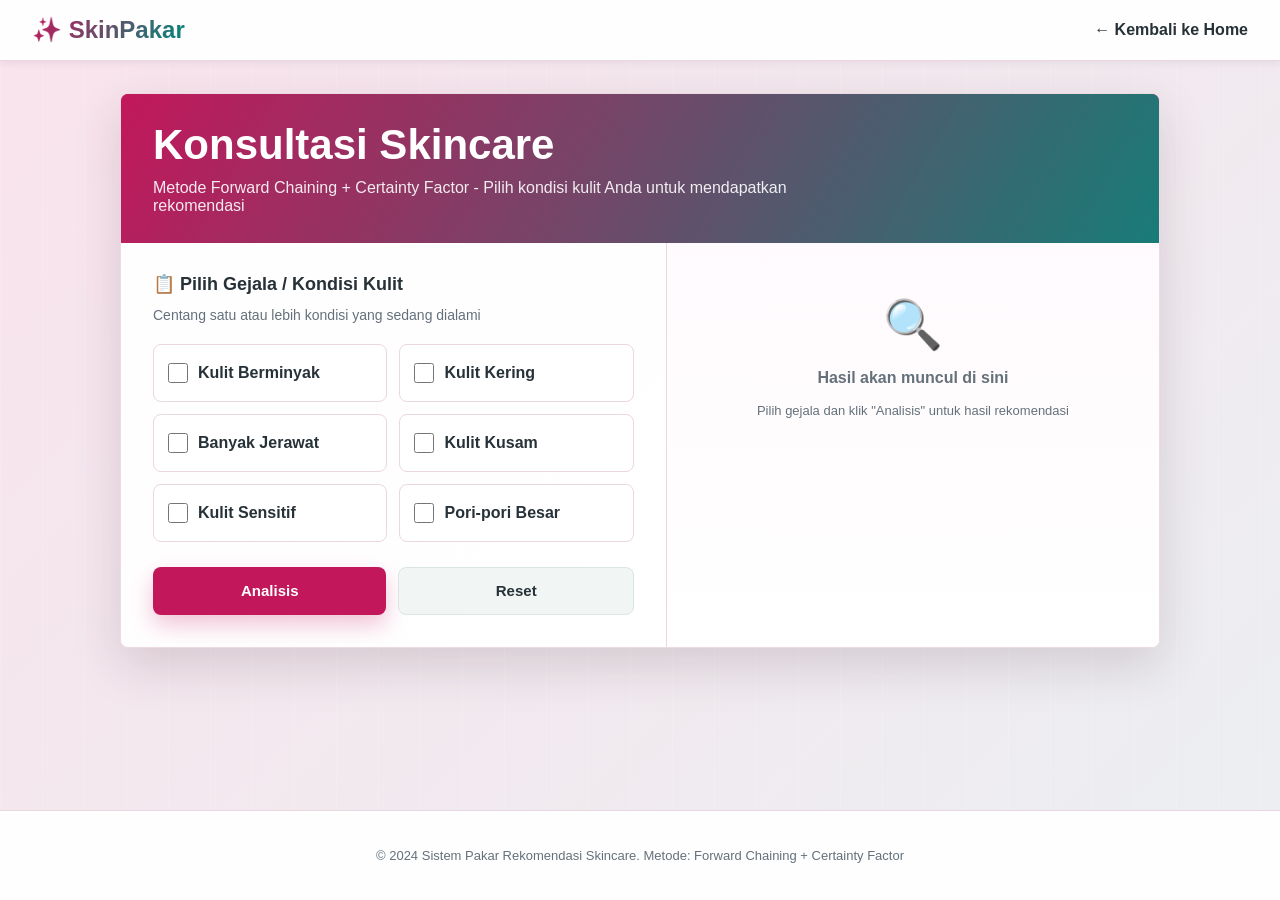
==== consultation.html @ ad9fc680 "Update" ====
<!DOCTYPE html>
<html lang="id">

<head>
    <meta charset="UTF-8">
    <meta name="viewport" content="width=device-width, initial-scale=1.0">
    <title>Konsultasi - Sistem Pakar Rekomendasi Skincare</title>
    <link rel="stylesheet" href="assets/css/consultation.css">
</head>

<body>
    <!-- Navbar -->
    <div class="navbar">
        <a href="index.html" class="navbar-brand">✨ SkinPakar</a>
        <a href="index.html">← Kembali ke Home</a>
    </div>

    <!-- Main Content -->
    <div class="main-content">
        <div class="container">
            <!-- Hero Section -->
            <div class="hero">
                <h1>Konsultasi Skincare</h1>
                <p>Metode Forward Chaining + Certainty Factor - Pilih kondisi kulit Anda untuk mendapatkan rekomendasi
                </p>
            </div>

            <!-- Content Grid -->
            <div class="content">
                <!-- Form Panel -->
                <div class="panel">
                    <div class="section-title">📋 Pilih Gejala / Kondisi Kulit</div>
                    <p class="hint">Centang satu atau lebih kondisi yang sedang dialami</p>

                    <form id="consultationForm">
                        <div class="gejala-box">
                            <label class="gejala-label">
                                <input type="checkbox" id="g01"> Kulit Berminyak
                            </label>
                            <label class="gejala-label">
                                <input type="checkbox" id="g02"> Kulit Kering
                            </label>
                            <label class="gejala-label">
                                <input type="checkbox" id="g03"> Banyak Jerawat
                            </label>
                            <label class="gejala-label">
                                <input type="checkbox" id="g04"> Kulit Kusam
                            </label>
                            <label class="gejala-label">
                                <input type="checkbox" id="g05"> Kulit Sensitif
                            </label>
                            <label class="gejala-label">
                                <input type="checkbox" id="g06"> Pori-pori Besar
                            </label>
                        </div>

                        <div class="button-box">
                            <button type="button" id="analyzeButton" class="btn-analisis">Analisis</button>
                            <button type="reset" id="resetButton" class="btn-reset">Reset</button>
                        </div>
                    </form>
                </div>

                <!-- Results Panel -->
                <div class="panel">
                    <div id="emptyState" class="empty-state">
                        <div class="empty-state-icon">🔍</div>
                        <p><strong>Hasil akan muncul di sini</strong></p>
                        <p class="empty-state-help">Pilih gejala dan klik "Analisis" untuk hasil rekomendasi</p>
                    </div>
                    <div id="hasilContainer" class="hasil"></div>
                </div>
            </div>
        </div>
    </div>

    <!-- Footer -->
    <div class="footer">
        <p>&copy; 2024 Sistem Pakar Rekomendasi Skincare. Metode: Forward Chaining + Certainty Factor</p>
    </div>
    <script src="assets/js/consultation.js"></script>
</body>

</html>
---- assets/css/consultation.css ----
:root {
            --bg: #fff7fb;
            --surface: #ffffff;
            --surface-soft: #fff1f6;
            --text: #263238;
            --muted: #64717b;
            --primary: #c2185b;
            --primary-dark: #9b1147;
            --accent: #00897b;
            --accent-soft: #e7f6f3;
            --line: #ead7df;
            --warning: #b42318;
            --shadow: 0 18px 48px rgba(70, 44, 58, 0.16);
        }

        * {
            box-sizing: border-box;
        }

        body {
            margin: 0;
            min-height: 100vh;
            font-family: "Segoe UI", Arial, sans-serif;
            color: var(--text);
            background:
                linear-gradient(135deg, rgba(194, 24, 91, 0.09), rgba(0, 137, 123, 0.08)),
                repeating-linear-gradient(90deg, rgba(255, 255, 255, 0.5) 0 1px, transparent 1px 42px),
                var(--bg);
            display: flex;
            flex-direction: column;
            min-height: 100vh;
        }

        .navbar {
            background: rgba(255, 255, 255, 0.96);
            border-bottom: 1px solid var(--line);
            padding: 16px 32px;
            display: flex;
            justify-content: space-between;
            align-items: center;
            box-shadow: 0 2px 8px rgba(70, 44, 58, 0.08);
        }

        .navbar-brand {
            font-size: 24px;
            font-weight: 900;
            background: linear-gradient(120deg, var(--primary), var(--accent));
            -webkit-background-clip: text;
            -webkit-text-fill-color: transparent;
            background-clip: text;
            text-decoration: none;
        }

        .navbar a {
            text-decoration: none;
            color: var(--text);
            font-weight: 600;
            transition: color 0.2s;
        }

        .navbar a:hover {
            color: var(--primary);
        }

        .main-content {
            flex: 1;
            padding: 32px 18px;
        }

        .container {
            width: 1040px;
            max-width: 100%;
            margin: 0 auto;
            background: rgba(255, 255, 255, 0.96);
            border: 1px solid rgba(234, 215, 223, 0.9);
            border-radius: 8px;
            padding: 0;
            box-shadow: var(--shadow);
            overflow: hidden;
        }

        .hero {
            background:
                linear-gradient(120deg, rgba(194, 24, 91, 0.95), rgba(0, 137, 123, 0.88)),
                #c2185b;
            color: #ffffff;
            padding: 28px 32px;
        }

        .hero h1 {
            margin: 0;
            font-size: clamp(28px, 4vw, 42px);
            line-height: 1.08;
        }

        .hero p {
            margin: 12px 0 0;
            opacity: 0.9;
            max-width: 640px;
        }

        .content {
            display: grid;
            grid-template-columns: minmax(0, 1.05fr) minmax(320px, 0.95fr);
            gap: 0;
        }

        .panel {
            padding: 30px 32px 32px;
        }

        .panel+.panel {
            border-left: 1px solid var(--line);
            background: linear-gradient(180deg, #fffafd, #ffffff);
        }

        .section-title {
            color: var(--text);
            margin-bottom: 16px;
            font-size: 18px;
            font-weight: 800;
        }

        .hint {
            color: var(--muted);
            font-size: 14px;
            font-weight: 500;
            line-height: 1.45;
            margin: -6px 0 18px;
        }

        .gejala-box {
            display: grid;
            grid-template-columns: repeat(2, 1fr);
            gap: 12px;
            margin-bottom: 25px;
        }

        label.gejala-label {
            position: relative;
            display: flex;
            align-items: center;
            gap: 10px;
            min-height: 58px;
            background: var(--surface);
            border: 1px solid var(--line);
            padding: 14px 14px;
            border-radius: 8px;
            cursor: pointer;
            transition: border-color 0.2s, background 0.2s, box-shadow 0.2s, transform 0.2s;
            font-weight: 650;
            margin: 0;
        }

        label.gejala-label:hover {
            border-color: rgba(194, 24, 91, 0.4);
            background: var(--surface-soft);
            transform: translateY(-1px);
        }

        input[type="checkbox"] {
            width: 20px;
            height: 20px;
            margin: 0;
            accent-color: var(--primary);
            flex: 0 0 auto;
        }

        label.gejala-label:has(input:checked) {
            background: linear-gradient(180deg, #fff1f6, #ffffff);
            border-color: var(--primary);
            box-shadow: 0 8px 20px rgba(194, 24, 91, 0.12);
        }

        .button-box {
            display: flex;
            gap: 12px;
            margin-top: 8px;
        }

        button {
            flex: 1;
            border: none;
            min-height: 48px;
            padding: 12px 16px;
            border-radius: 8px;
            font-size: 15px;
            font-weight: bold;
            cursor: pointer;
            transition: background 0.2s, color 0.2s, transform 0.2s, box-shadow 0.2s;
        }

        .btn-analisis {
            background: var(--primary);
            color: white;
            box-shadow: 0 10px 22px rgba(194, 24, 91, 0.25);
        }

        .btn-analisis:hover {
            background: var(--primary-dark);
            transform: translateY(-1px);
        }

        .btn-reset {
            background: #f1f5f4;
            color: var(--text);
            border: 1px solid #dbe5e2;
        }

        .btn-reset:hover {
            background: #e7eeee;
        }

        .hasil {
            background: var(--surface);
            border: 1px solid var(--line);
            border-radius: 8px;
            padding: 22px;
            min-height: 100%;
            display: none;
        }

        .hasil.active {
            display: block;
            animation: slideIn 0.3s ease-out;
        }

        @keyframes slideIn {
            from {
                opacity: 0;
                transform: translateY(10px);
            }

            to {
                opacity: 1;
                transform: translateY(0);
            }
        }

        .hasil h2 {
            color: var(--primary);
            margin-top: 0;
            margin-bottom: 18px;
            font-size: 22px;
            line-height: 1.2;
        }

        .hasil-item {
            margin-bottom: 18px;
            padding-bottom: 16px;
            border-bottom: 1px solid #f0e4e9;
        }

        .hasil-item:last-child {
            margin-bottom: 0;
            padding-bottom: 0;
            border-bottom: 0;
        }

        .hasil-item strong {
            color: var(--text);
            display: block;
            margin-bottom: 6px;
        }

        .hasil-item p {
            margin: 0;
            color: var(--muted);
            line-height: 1.6;
        }

        ul {
            margin-top: 8px;
            padding-left: 22px;
            color: var(--muted);
        }

        ul li {
            margin-bottom: 8px;
            line-height: 1.5;
        }

        .badge {
            display: inline-block;
            background: var(--accent);
            color: white;
            padding: 8px 12px;
            border-radius: 999px;
            font-weight: bold;
            line-height: 1.2;
            font-size: 13px;
            margin-right: 8px;
        }

        .confidence {
            display: grid;
            grid-template-columns: 1fr auto;
            align-items: center;
            gap: 12px;
        }

        .progress {
            height: 10px;
            overflow: hidden;
            border-radius: 999px;
            background: #edf2f1;
        }

        .progress span {
            display: block;
            height: 100%;
            background: linear-gradient(90deg, var(--accent), var(--primary));
            transition: width 0.3s ease;
        }

        .warning {
            color: var(--warning);
            font-weight: bold;
            background: #fff1f0;
            border: 1px solid #ffd1cc;
            padding: 12px 14px;
            border-radius: 8px;
            margin-bottom: 16px;
        }

        .empty-state {
            text-align: center;
            color: var(--muted);
            padding: 24px 0;
        }

        .empty-state-icon {
            font-size: 48px;
            margin-bottom: 16px;
        }

        .empty-state-help {
            font-size: 13px;
        }

        .progress-fill {
            width: 0;
        }

        .footer {
            background: rgba(255, 255, 255, 0.96);
            border-top: 1px solid var(--line);
            padding: 24px 32px;
            text-align: center;
            color: var(--muted);
            font-size: 13px;
        }

        @media (max-width: 820px) {
            .main-content {
                padding: 16px;
            }

            .hero,
            .panel {
                padding: 24px 20px;
            }

            .content {
                grid-template-columns: 1fr;
            }

            .panel+.panel {
                border-left: none;
                border-top: 1px solid var(--line);
            }

            .gejala-box {
                grid-template-columns: 1fr;
            }

            .button-box {
                flex-direction: column;
            }
        }
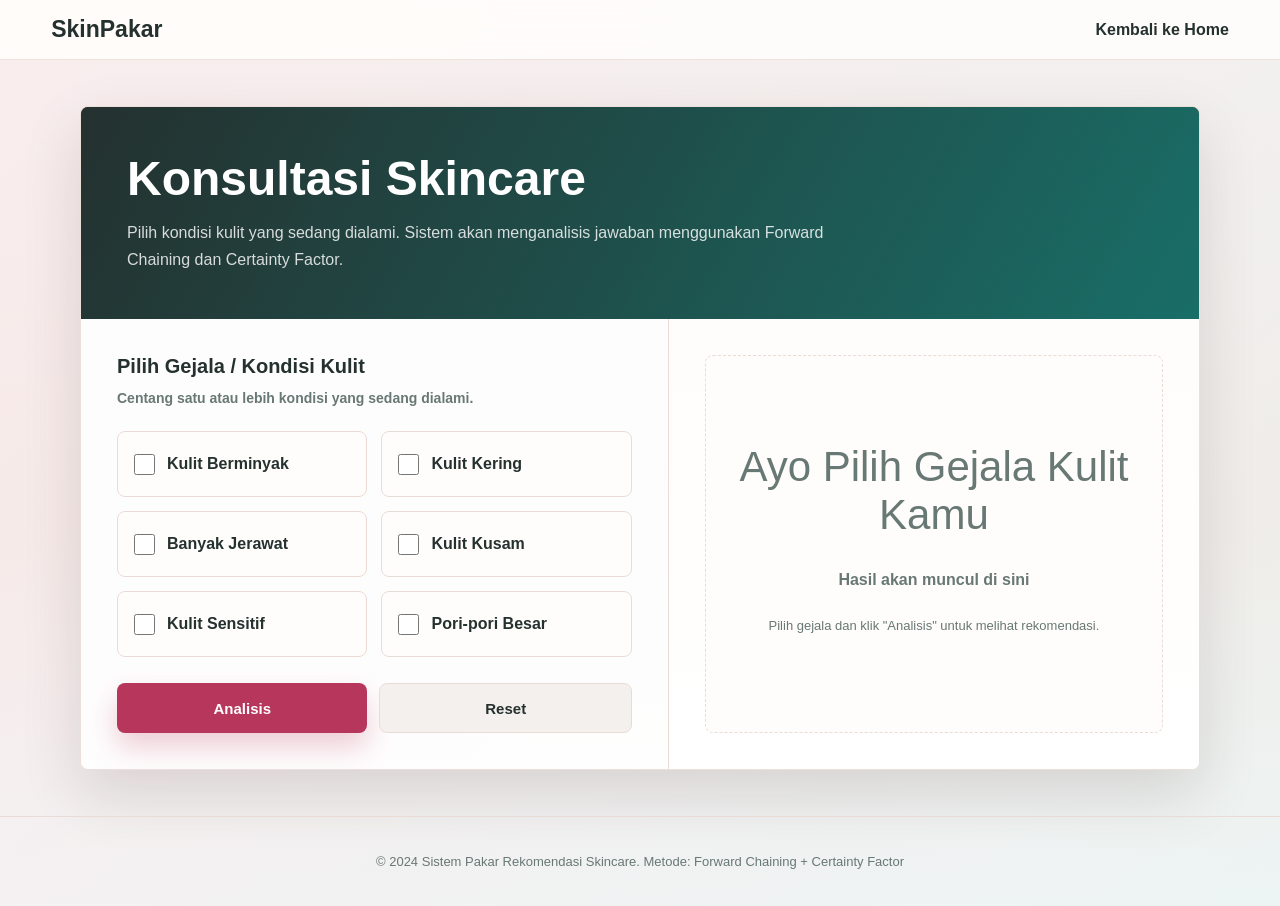
==== commit bf4eac2f: "Update UI" ====
--- a/consultation.html
+++ b/consultation.html
@@ -9,28 +9,23 @@
 </head>
 
 <body>
-    <!-- Navbar -->
     <div class="navbar">
-        <a href="index.html" class="navbar-brand">✨ SkinPakar</a>
-        <a href="index.html">← Kembali ke Home</a>
+        <a href="index.html" class="navbar-brand">SkinPakar</a>
+        <a href="index.html">Kembali ke Home</a>
     </div>
 
-    <!-- Main Content -->
     <div class="main-content">
         <div class="container">
-            <!-- Hero Section -->
             <div class="hero">
                 <h1>Konsultasi Skincare</h1>
-                <p>Metode Forward Chaining + Certainty Factor - Pilih kondisi kulit Anda untuk mendapatkan rekomendasi
-                </p>
+                <p>Pilih kondisi kulit yang sedang dialami. Sistem akan menganalisis jawaban menggunakan Forward
+                    Chaining dan Certainty Factor.</p>
             </div>
 
-            <!-- Content Grid -->
             <div class="content">
-                <!-- Form Panel -->
                 <div class="panel">
-                    <div class="section-title">📋 Pilih Gejala / Kondisi Kulit</div>
-                    <p class="hint">Centang satu atau lebih kondisi yang sedang dialami</p>
+                    <div class="section-title">Pilih Gejala / Kondisi Kulit</div>
+                    <p class="hint">Centang satu atau lebih kondisi yang sedang dialami.</p>
 
                     <form id="consultationForm">
                         <div class="gejala-box">
@@ -61,12 +56,11 @@
                     </form>
                 </div>
 
-                <!-- Results Panel -->
                 <div class="panel">
                     <div id="emptyState" class="empty-state">
-                        <div class="empty-state-icon">🔍</div>
+                        <div class="empty-state-icon">Ayo Pilih Gejala Kulit Kamu</div>
                         <p><strong>Hasil akan muncul di sini</strong></p>
-                        <p class="empty-state-help">Pilih gejala dan klik "Analisis" untuk hasil rekomendasi</p>
+                        <p class="empty-state-help">Pilih gejala dan klik "Analisis" untuk melihat rekomendasi.</p>
                     </div>
                     <div id="hasilContainer" class="hasil"></div>
                 </div>
@@ -74,11 +68,10 @@
         </div>
     </div>
 
-    <!-- Footer -->
     <div class="footer">
         <p>&copy; 2024 Sistem Pakar Rekomendasi Skincare. Metode: Forward Chaining + Certainty Factor</p>
     </div>
     <script src="assets/js/consultation.js"></script>
 </body>
 
-</html>
+</html>
--- a/assets/css/consultation.css
+++ b/assets/css/consultation.css
@@ -1,380 +1,376 @@
 :root {
-            --bg: #fff7fb;
-            --surface: #ffffff;
-            --surface-soft: #fff1f6;
-            --text: #263238;
-            --muted: #64717b;
-            --primary: #c2185b;
-            --primary-dark: #9b1147;
-            --accent: #00897b;
-            --accent-soft: #e7f6f3;
-            --line: #ead7df;
-            --warning: #b42318;
-            --shadow: 0 18px 48px rgba(70, 44, 58, 0.16);
-        }
-
-        * {
-            box-sizing: border-box;
-        }
-
-        body {
-            margin: 0;
-            min-height: 100vh;
-            font-family: "Segoe UI", Arial, sans-serif;
-            color: var(--text);
-            background:
-                linear-gradient(135deg, rgba(194, 24, 91, 0.09), rgba(0, 137, 123, 0.08)),
-                repeating-linear-gradient(90deg, rgba(255, 255, 255, 0.5) 0 1px, transparent 1px 42px),
-                var(--bg);
-            display: flex;
-            flex-direction: column;
-            min-height: 100vh;
-        }
-
-        .navbar {
-            background: rgba(255, 255, 255, 0.96);
-            border-bottom: 1px solid var(--line);
-            padding: 16px 32px;
-            display: flex;
-            justify-content: space-between;
-            align-items: center;
-            box-shadow: 0 2px 8px rgba(70, 44, 58, 0.08);
-        }
-
-        .navbar-brand {
-            font-size: 24px;
-            font-weight: 900;
-            background: linear-gradient(120deg, var(--primary), var(--accent));
-            -webkit-background-clip: text;
-            -webkit-text-fill-color: transparent;
-            background-clip: text;
-            text-decoration: none;
-        }
-
-        .navbar a {
-            text-decoration: none;
-            color: var(--text);
-            font-weight: 600;
-            transition: color 0.2s;
-        }
-
-        .navbar a:hover {
-            color: var(--primary);
-        }
-
-        .main-content {
-            flex: 1;
-            padding: 32px 18px;
-        }
-
-        .container {
-            width: 1040px;
-            max-width: 100%;
-            margin: 0 auto;
-            background: rgba(255, 255, 255, 0.96);
-            border: 1px solid rgba(234, 215, 223, 0.9);
-            border-radius: 8px;
-            padding: 0;
-            box-shadow: var(--shadow);
-            overflow: hidden;
-        }
-
-        .hero {
-            background:
-                linear-gradient(120deg, rgba(194, 24, 91, 0.95), rgba(0, 137, 123, 0.88)),
-                #c2185b;
-            color: #ffffff;
-            padding: 28px 32px;
-        }
-
-        .hero h1 {
-            margin: 0;
-            font-size: clamp(28px, 4vw, 42px);
-            line-height: 1.08;
-        }
-
-        .hero p {
-            margin: 12px 0 0;
-            opacity: 0.9;
-            max-width: 640px;
-        }
-
-        .content {
-            display: grid;
-            grid-template-columns: minmax(0, 1.05fr) minmax(320px, 0.95fr);
-            gap: 0;
-        }
-
-        .panel {
-            padding: 30px 32px 32px;
-        }
-
-        .panel+.panel {
-            border-left: 1px solid var(--line);
-            background: linear-gradient(180deg, #fffafd, #ffffff);
-        }
-
-        .section-title {
-            color: var(--text);
-            margin-bottom: 16px;
-            font-size: 18px;
-            font-weight: 800;
-        }
-
-        .hint {
-            color: var(--muted);
-            font-size: 14px;
-            font-weight: 500;
-            line-height: 1.45;
-            margin: -6px 0 18px;
-        }
-
-        .gejala-box {
-            display: grid;
-            grid-template-columns: repeat(2, 1fr);
-            gap: 12px;
-            margin-bottom: 25px;
-        }
-
-        label.gejala-label {
-            position: relative;
-            display: flex;
-            align-items: center;
-            gap: 10px;
-            min-height: 58px;
-            background: var(--surface);
-            border: 1px solid var(--line);
-            padding: 14px 14px;
-            border-radius: 8px;
-            cursor: pointer;
-            transition: border-color 0.2s, background 0.2s, box-shadow 0.2s, transform 0.2s;
-            font-weight: 650;
-            margin: 0;
-        }
-
-        label.gejala-label:hover {
-            border-color: rgba(194, 24, 91, 0.4);
-            background: var(--surface-soft);
-            transform: translateY(-1px);
-        }
-
-        input[type="checkbox"] {
-            width: 20px;
-            height: 20px;
-            margin: 0;
-            accent-color: var(--primary);
-            flex: 0 0 auto;
-        }
-
-        label.gejala-label:has(input:checked) {
-            background: linear-gradient(180deg, #fff1f6, #ffffff);
-            border-color: var(--primary);
-            box-shadow: 0 8px 20px rgba(194, 24, 91, 0.12);
-        }
-
-        .button-box {
-            display: flex;
-            gap: 12px;
-            margin-top: 8px;
-        }
-
-        button {
-            flex: 1;
-            border: none;
-            min-height: 48px;
-            padding: 12px 16px;
-            border-radius: 8px;
-            font-size: 15px;
-            font-weight: bold;
-            cursor: pointer;
-            transition: background 0.2s, color 0.2s, transform 0.2s, box-shadow 0.2s;
-        }
-
-        .btn-analisis {
-            background: var(--primary);
-            color: white;
-            box-shadow: 0 10px 22px rgba(194, 24, 91, 0.25);
-        }
-
-        .btn-analisis:hover {
-            background: var(--primary-dark);
-            transform: translateY(-1px);
-        }
-
-        .btn-reset {
-            background: #f1f5f4;
-            color: var(--text);
-            border: 1px solid #dbe5e2;
-        }
-
-        .btn-reset:hover {
-            background: #e7eeee;
-        }
-
-        .hasil {
-            background: var(--surface);
-            border: 1px solid var(--line);
-            border-radius: 8px;
-            padding: 22px;
-            min-height: 100%;
-            display: none;
-        }
-
-        .hasil.active {
-            display: block;
-            animation: slideIn 0.3s ease-out;
-        }
-
-        @keyframes slideIn {
-            from {
-                opacity: 0;
-                transform: translateY(10px);
-            }
-
-            to {
-                opacity: 1;
-                transform: translateY(0);
-            }
-        }
-
-        .hasil h2 {
-            color: var(--primary);
-            margin-top: 0;
-            margin-bottom: 18px;
-            font-size: 22px;
-            line-height: 1.2;
-        }
-
-        .hasil-item {
-            margin-bottom: 18px;
-            padding-bottom: 16px;
-            border-bottom: 1px solid #f0e4e9;
-        }
-
-        .hasil-item:last-child {
-            margin-bottom: 0;
-            padding-bottom: 0;
-            border-bottom: 0;
-        }
-
-        .hasil-item strong {
-            color: var(--text);
-            display: block;
-            margin-bottom: 6px;
-        }
-
-        .hasil-item p {
-            margin: 0;
-            color: var(--muted);
-            line-height: 1.6;
-        }
-
-        ul {
-            margin-top: 8px;
-            padding-left: 22px;
-            color: var(--muted);
-        }
-
-        ul li {
-            margin-bottom: 8px;
-            line-height: 1.5;
-        }
-
-        .badge {
-            display: inline-block;
-            background: var(--accent);
-            color: white;
-            padding: 8px 12px;
-            border-radius: 999px;
-            font-weight: bold;
-            line-height: 1.2;
-            font-size: 13px;
-            margin-right: 8px;
-        }
-
-        .confidence {
-            display: grid;
-            grid-template-columns: 1fr auto;
-            align-items: center;
-            gap: 12px;
-        }
-
-        .progress {
-            height: 10px;
-            overflow: hidden;
-            border-radius: 999px;
-            background: #edf2f1;
-        }
-
-        .progress span {
-            display: block;
-            height: 100%;
-            background: linear-gradient(90deg, var(--accent), var(--primary));
-            transition: width 0.3s ease;
-        }
-
-        .warning {
-            color: var(--warning);
-            font-weight: bold;
-            background: #fff1f0;
-            border: 1px solid #ffd1cc;
-            padding: 12px 14px;
-            border-radius: 8px;
-            margin-bottom: 16px;
-        }
-
-        .empty-state {
-            text-align: center;
-            color: var(--muted);
-            padding: 24px 0;
-        }
-
-        .empty-state-icon {
-            font-size: 48px;
-            margin-bottom: 16px;
-        }
-
-        .empty-state-help {
-            font-size: 13px;
-        }
-
-        .progress-fill {
-            width: 0;
-        }
-
-        .footer {
-            background: rgba(255, 255, 255, 0.96);
-            border-top: 1px solid var(--line);
-            padding: 24px 32px;
-            text-align: center;
-            color: var(--muted);
-            font-size: 13px;
-        }
-
-        @media (max-width: 820px) {
-            .main-content {
-                padding: 16px;
-            }
-
-            .hero,
-            .panel {
-                padding: 24px 20px;
-            }
-
-            .content {
-                grid-template-columns: 1fr;
-            }
-
-            .panel+.panel {
-                border-left: none;
-                border-top: 1px solid var(--line);
-            }
-
-            .gejala-box {
-                grid-template-columns: 1fr;
-            }
-
-            .button-box {
-                flex-direction: column;
-            }
-        }
+    --bg: #fff8f4;
+    --surface: #ffffff;
+    --surface-soft: #fff0e7;
+    --text: #24312f;
+    --muted: #687875;
+    --primary: #b7375c;
+    --primary-dark: #8e2444;
+    --accent: #18766f;
+    --accent-soft: #e6f4ef;
+    --line: #eadcd5;
+    --warning: #b42318;
+    --shadow: 0 24px 60px rgba(55, 37, 32, 0.14);
+}
+
+* {
+    box-sizing: border-box;
+}
+
+body {
+    margin: 0;
+    min-height: 100vh;
+    font-family: "Segoe UI", Arial, sans-serif;
+    color: var(--text);
+    background:
+        linear-gradient(135deg, rgba(183, 55, 92, 0.08), rgba(24, 118, 111, 0.08)),
+        linear-gradient(180deg, #fffdfb 0%, var(--bg) 58%, #ffffff 100%);
+    display: flex;
+    flex-direction: column;
+}
+
+.navbar {
+    background: rgba(255, 253, 251, 0.9);
+    border-bottom: 1px solid rgba(234, 220, 213, 0.8);
+    padding: 16px clamp(18px, 4vw, 56px);
+    display: flex;
+    justify-content: space-between;
+    align-items: center;
+    backdrop-filter: blur(14px);
+}
+
+.navbar-brand {
+    font-size: 23px;
+    font-weight: 900;
+    color: var(--primary);
+    text-decoration: none;
+}
+
+.navbar a {
+    text-decoration: none;
+    color: var(--text);
+    font-weight: 700;
+    transition: color 0.2s;
+}
+
+.navbar a:hover {
+    color: var(--primary);
+}
+
+.main-content {
+    flex: 1;
+    padding: clamp(18px, 4vw, 46px);
+}
+
+.container {
+    width: 1120px;
+    max-width: 100%;
+    margin: 0 auto;
+    background: rgba(255, 255, 255, 0.88);
+    border: 1px solid rgba(234, 220, 213, 0.9);
+    border-radius: 8px;
+    box-shadow: var(--shadow);
+    overflow: hidden;
+}
+
+.hero {
+    background:
+        linear-gradient(120deg, rgba(36, 49, 47, 0.94), rgba(24, 118, 111, 0.88)),
+        var(--text);
+    color: #ffffff;
+    padding: clamp(28px, 5vw, 46px);
+}
+
+.hero h1 {
+    margin: 0;
+    font-size: clamp(30px, 5vw, 48px);
+    line-height: 1.08;
+}
+
+.hero p {
+    margin: 14px 0 0;
+    max-width: 700px;
+    color: rgba(255, 255, 255, 0.82);
+    line-height: 1.7;
+}
+
+.content {
+    display: grid;
+    grid-template-columns: minmax(0, 1.05fr) minmax(340px, 0.95fr);
+}
+
+.panel {
+    padding: clamp(24px, 4vw, 36px);
+}
+
+.panel + .panel {
+    border-left: 1px solid var(--line);
+    background: linear-gradient(180deg, #fffdfb, #ffffff);
+}
+
+.section-title {
+    color: var(--text);
+    margin-bottom: 10px;
+    font-size: 20px;
+    font-weight: 900;
+}
+
+.hint {
+    color: var(--muted);
+    font-size: 14px;
+    font-weight: 600;
+    line-height: 1.5;
+    margin: 0 0 22px;
+}
+
+.gejala-box {
+    display: grid;
+    grid-template-columns: repeat(2, 1fr);
+    gap: 14px;
+    margin-bottom: 26px;
+}
+
+label.gejala-label {
+    position: relative;
+    display: flex;
+    align-items: center;
+    gap: 12px;
+    min-height: 66px;
+    background: #fffdfb;
+    border: 1px solid var(--line);
+    padding: 16px;
+    border-radius: 8px;
+    cursor: pointer;
+    transition: border-color 0.2s, background 0.2s, box-shadow 0.2s, transform 0.2s;
+    font-weight: 750;
+    margin: 0;
+}
+
+label.gejala-label:hover {
+    border-color: rgba(183, 55, 92, 0.4);
+    background: var(--surface-soft);
+    transform: translateY(-2px);
+}
+
+input[type="checkbox"] {
+    width: 21px;
+    height: 21px;
+    margin: 0;
+    accent-color: var(--primary);
+    flex: 0 0 auto;
+}
+
+label.gejala-label:has(input:checked) {
+    background: linear-gradient(180deg, #fff0e7, #ffffff);
+    border-color: var(--primary);
+    box-shadow: 0 12px 24px rgba(183, 55, 92, 0.14);
+}
+
+.button-box {
+    display: flex;
+    gap: 12px;
+    margin-top: 8px;
+}
+
+button {
+    flex: 1;
+    border: none;
+    min-height: 50px;
+    padding: 12px 16px;
+    border-radius: 8px;
+    font-size: 15px;
+    font-weight: 900;
+    cursor: pointer;
+    transition: background 0.2s, color 0.2s, transform 0.2s, box-shadow 0.2s;
+}
+
+.btn-analisis {
+    background: var(--primary);
+    color: white;
+    box-shadow: 0 14px 28px rgba(183, 55, 92, 0.24);
+}
+
+.btn-analisis:hover {
+    background: var(--primary-dark);
+    transform: translateY(-2px);
+}
+
+.btn-reset {
+    background: #f4f0ed;
+    color: var(--text);
+    border: 1px solid var(--line);
+}
+
+.btn-reset:hover {
+    background: #ebe4df;
+}
+
+.hasil {
+    background: var(--surface);
+    border: 1px solid var(--line);
+    border-radius: 8px;
+    padding: 24px;
+    min-height: 100%;
+    display: none;
+}
+
+.hasil.active {
+    display: block;
+    animation: slideIn 0.3s ease-out;
+}
+
+@keyframes slideIn {
+    from {
+        opacity: 0;
+        transform: translateY(10px);
+    }
+
+    to {
+        opacity: 1;
+        transform: translateY(0);
+    }
+}
+
+.hasil h2 {
+    color: var(--primary);
+    margin-top: 0;
+    margin-bottom: 18px;
+    font-size: 24px;
+    line-height: 1.2;
+}
+
+.hasil-item {
+    margin-bottom: 18px;
+    padding-bottom: 16px;
+    border-bottom: 1px solid #f0e4e0;
+}
+
+.hasil-item:last-child {
+    margin-bottom: 0;
+    padding-bottom: 0;
+    border-bottom: 0;
+}
+
+.hasil-item strong {
+    color: var(--text);
+    display: block;
+    margin-bottom: 8px;
+}
+
+.hasil-item p {
+    margin: 0;
+    color: var(--muted);
+    line-height: 1.65;
+}
+
+ul {
+    margin-top: 8px;
+    padding-left: 22px;
+    color: var(--muted);
+}
+
+ul li {
+    margin-bottom: 8px;
+    line-height: 1.5;
+}
+
+.badge {
+    display: inline-block;
+    background: var(--accent);
+    color: white;
+    padding: 9px 13px;
+    border-radius: 8px;
+    font-weight: 900;
+    line-height: 1.2;
+    font-size: 13px;
+    margin-right: 8px;
+}
+
+.confidence {
+    display: grid;
+    grid-template-columns: 1fr auto;
+    align-items: center;
+    gap: 12px;
+}
+
+.progress {
+    height: 12px;
+    overflow: hidden;
+    border-radius: 999px;
+    background: #edf1ee;
+}
+
+.progress span {
+    display: block;
+    height: 100%;
+    background: linear-gradient(90deg, var(--accent), #d29a39, var(--primary));
+    transition: width 0.3s ease;
+}
+
+.warning {
+    color: var(--warning);
+    font-weight: 800;
+    background: #fff1f0;
+    border: 1px solid #ffd1cc;
+    padding: 12px 14px;
+    border-radius: 8px;
+    margin-bottom: 16px;
+}
+
+.empty-state {
+    min-height: 100%;
+    display: grid;
+    place-content: center;
+    text-align: center;
+    color: var(--muted);
+    padding: 42px 20px;
+    border: 1px dashed var(--line);
+    border-radius: 8px;
+    background: #fffdfb;
+}
+
+.empty-state-icon {
+    font-size: 42px;
+    margin-bottom: 16px;
+}
+
+.empty-state-help {
+    font-size: 13px;
+}
+
+.progress-fill {
+    width: 0;
+}
+
+.footer {
+    border-top: 1px solid var(--line);
+    padding: 24px 32px;
+    text-align: center;
+    color: var(--muted);
+    font-size: 13px;
+}
+
+@media (max-width: 860px) {
+    .navbar {
+        align-items: flex-start;
+        flex-direction: column;
+        gap: 12px;
+    }
+
+    .content {
+        grid-template-columns: 1fr;
+    }
+
+    .panel + .panel {
+        border-left: none;
+        border-top: 1px solid var(--line);
+    }
+
+    .gejala-box {
+        grid-template-columns: 1fr;
+    }
+
+    .button-box {
+        flex-direction: column;
+    }
+}
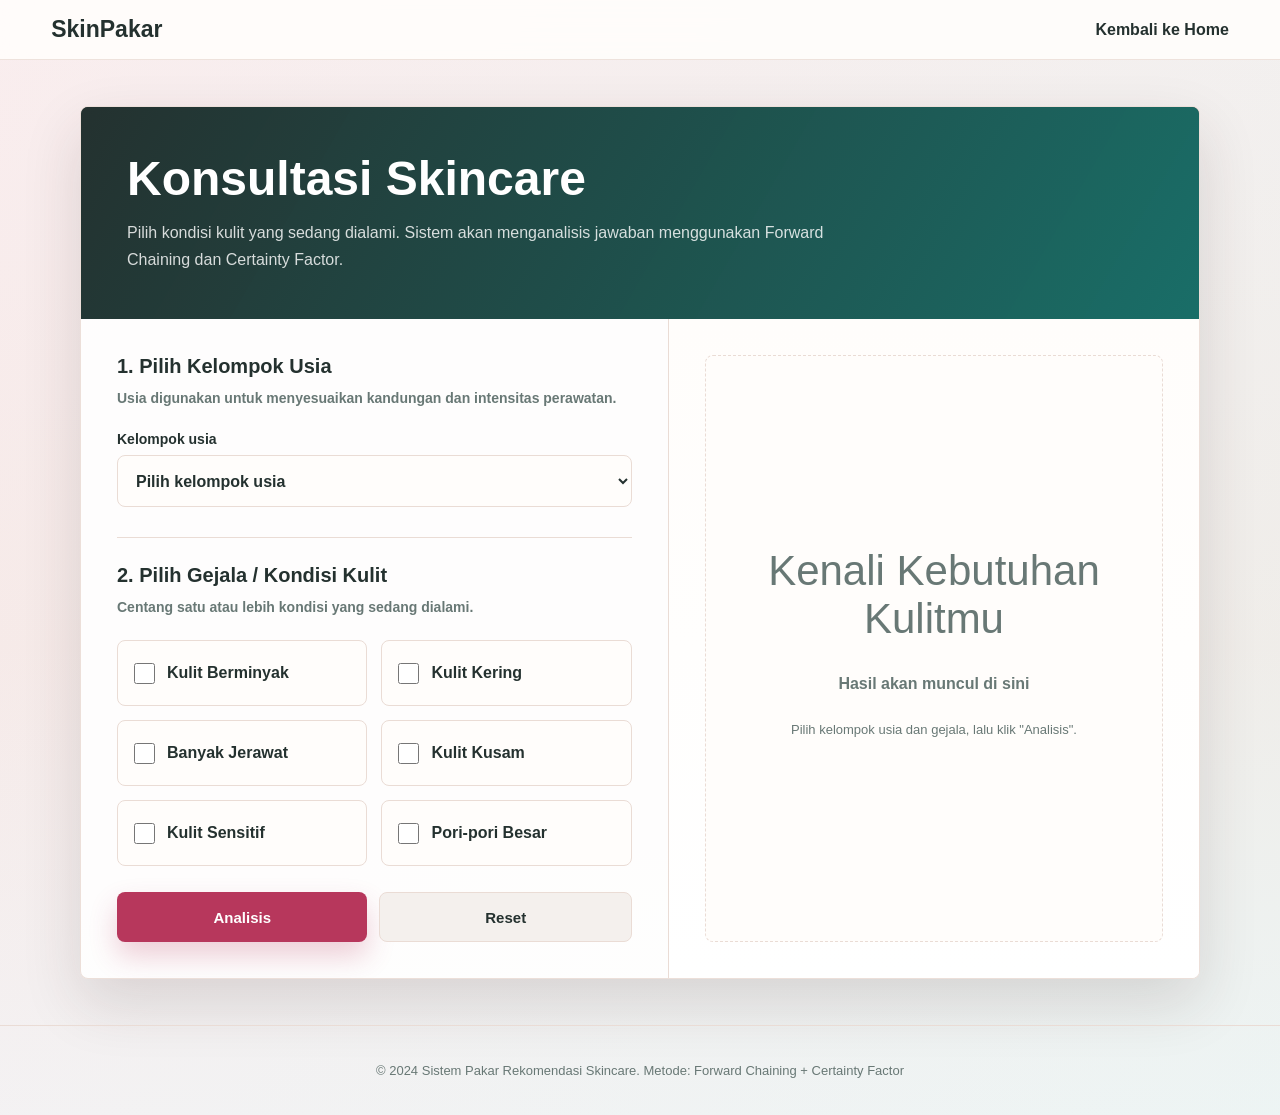
==== commit 5b86d9c3: "Tambahkan Kelompok Usia" ====
--- a/consultation.html
+++ b/consultation.html
@@ -24,10 +24,24 @@
 
             <div class="content">
                 <div class="panel">
-                    <div class="section-title">Pilih Gejala / Kondisi Kulit</div>
-                    <p class="hint">Centang satu atau lebih kondisi yang sedang dialami.</p>
+                    <form id="consultationForm">
+                        <div class="section-title">1. Pilih Kelompok Usia</div>
+                        <p class="hint">Usia digunakan untuk menyesuaikan kandungan dan intensitas perawatan.</p>
 
-                    <form id="consultationForm">
+                        <div class="age-field">
+                            <label for="ageGroup">Kelompok usia</label>
+                            <select id="ageGroup" name="ageGroup" required>
+                                <option value="">Pilih kelompok usia</option>
+                                <option value="u01">12–19 tahun</option>
+                                <option value="u02">20–29 tahun</option>
+                                <option value="u03">30–39 tahun</option>
+                                <option value="u04">40 tahun ke atas</option>
+                            </select>
+                        </div>
+
+                        <div class="section-title symptoms-title">2. Pilih Gejala / Kondisi Kulit</div>
+                        <p class="hint">Centang satu atau lebih kondisi yang sedang dialami.</p>
+
                         <div class="gejala-box">
                             <label class="gejala-label">
                                 <input type="checkbox" id="g01"> Kulit Berminyak
@@ -58,9 +72,9 @@
 
                 <div class="panel">
                     <div id="emptyState" class="empty-state">
-                        <div class="empty-state-icon">Ayo Pilih Gejala Kulit Kamu</div>
+                        <div class="empty-state-icon">Kenali Kebutuhan Kulitmu</div>
                         <p><strong>Hasil akan muncul di sini</strong></p>
-                        <p class="empty-state-help">Pilih gejala dan klik "Analisis" untuk melihat rekomendasi.</p>
+                        <p class="empty-state-help">Pilih kelompok usia dan gejala, lalu klik "Analisis".</p>
                     </div>
                     <div id="hasilContainer" class="hasil"></div>
                 </div>
@@ -74,4 +88,4 @@
     <script src="assets/js/consultation.js"></script>
 </body>
 
-</html>+</html>
--- a/assets/css/consultation.css
+++ b/assets/css/consultation.css
@@ -123,6 +123,43 @@
     margin: 0 0 22px;
 }
 
+.age-field {
+    margin-bottom: 30px;
+}
+
+.age-field label {
+    display: block;
+    margin-bottom: 8px;
+    color: var(--text);
+    font-size: 14px;
+    font-weight: 800;
+}
+
+.age-field select {
+    width: 100%;
+    min-height: 52px;
+    border: 1px solid var(--line);
+    border-radius: 8px;
+    padding: 0 14px;
+    background: #fffdfb;
+    color: var(--text);
+    font: inherit;
+    font-weight: 700;
+    cursor: pointer;
+    transition: border-color 0.2s, box-shadow 0.2s;
+}
+
+.age-field select:focus {
+    border-color: var(--primary);
+    box-shadow: 0 0 0 3px rgba(183, 55, 92, 0.12);
+    outline: none;
+}
+
+.symptoms-title {
+    padding-top: 26px;
+    border-top: 1px solid var(--line);
+}
+
 .gejala-box {
     display: grid;
     grid-template-columns: repeat(2, 1fr);
@@ -342,6 +379,16 @@
     width: 0;
 }
 
+.result-note {
+    margin: 18px 0 0;
+    padding: 13px 14px;
+    border-left: 3px solid var(--accent);
+    background: var(--accent-soft);
+    color: var(--muted);
+    font-size: 12px;
+    line-height: 1.6;
+}
+
 .footer {
     border-top: 1px solid var(--line);
     padding: 24px 32px;
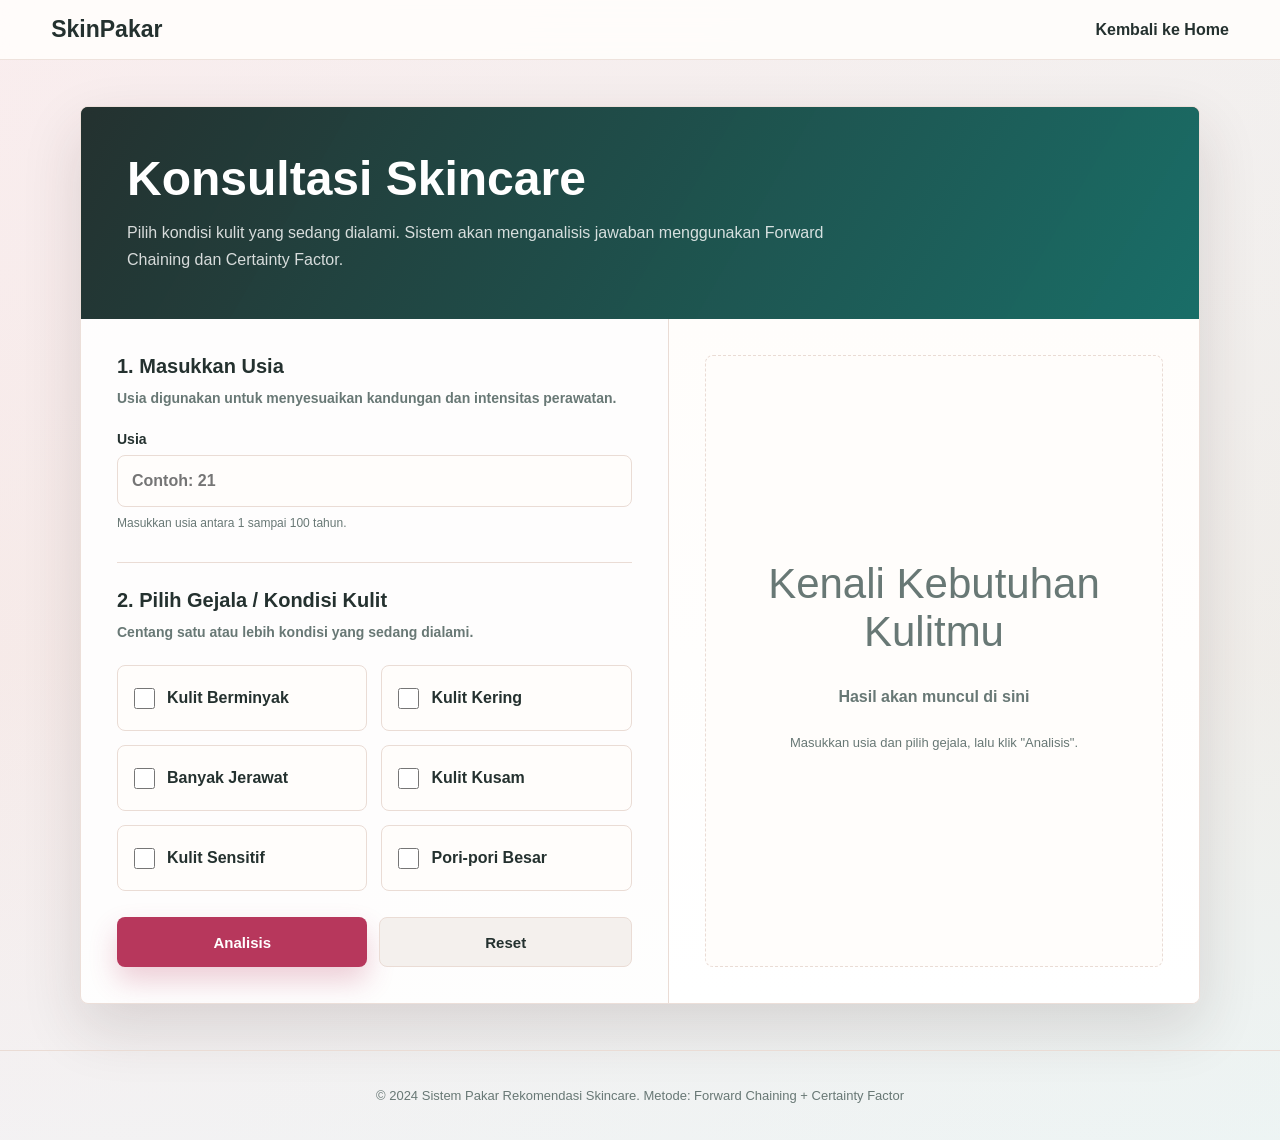
==== commit 281c75cb: "Bernarkan Pengelompokan Usia" ====
--- a/consultation.html
+++ b/consultation.html
@@ -25,18 +25,14 @@
             <div class="content">
                 <div class="panel">
                     <form id="consultationForm">
-                        <div class="section-title">1. Pilih Kelompok Usia</div>
+                        <div class="section-title">1. Masukkan Usia</div>
                         <p class="hint">Usia digunakan untuk menyesuaikan kandungan dan intensitas perawatan.</p>
 
                         <div class="age-field">
-                            <label for="ageGroup">Kelompok usia</label>
-                            <select id="ageGroup" name="ageGroup" required>
-                                <option value="">Pilih kelompok usia</option>
-                                <option value="u01">12–19 tahun</option>
-                                <option value="u02">20–29 tahun</option>
-                                <option value="u03">30–39 tahun</option>
-                                <option value="u04">40 tahun ke atas</option>
-                            </select>
+                            <label for="age">Usia</label>
+                            <input type="number" id="age" name="age" min="1" max="100" step="1"
+                                inputmode="numeric" placeholder="Contoh: 21" required>
+                            <span class="field-help">Masukkan usia antara 1 sampai 100 tahun.</span>
                         </div>
 
                         <div class="section-title symptoms-title">2. Pilih Gejala / Kondisi Kulit</div>
@@ -74,7 +70,7 @@
                     <div id="emptyState" class="empty-state">
                         <div class="empty-state-icon">Kenali Kebutuhan Kulitmu</div>
                         <p><strong>Hasil akan muncul di sini</strong></p>
-                        <p class="empty-state-help">Pilih kelompok usia dan gejala, lalu klik "Analisis".</p>
+                        <p class="empty-state-help">Masukkan usia dan pilih gejala, lalu klik "Analisis".</p>
                     </div>
                     <div id="hasilContainer" class="hasil"></div>
                 </div>
--- a/assets/css/consultation.css
+++ b/assets/css/consultation.css
@@ -135,7 +135,7 @@
     font-weight: 800;
 }
 
-.age-field select {
+.age-field input {
     width: 100%;
     min-height: 52px;
     border: 1px solid var(--line);
@@ -145,14 +145,21 @@
     color: var(--text);
     font: inherit;
     font-weight: 700;
-    cursor: pointer;
     transition: border-color 0.2s, box-shadow 0.2s;
 }
 
-.age-field select:focus {
+.age-field input:focus {
     border-color: var(--primary);
     box-shadow: 0 0 0 3px rgba(183, 55, 92, 0.12);
     outline: none;
+}
+
+.field-help {
+    display: block;
+    margin-top: 7px;
+    color: var(--muted);
+    font-size: 12px;
+    line-height: 1.5;
 }
 
 .symptoms-title {
@@ -203,6 +210,14 @@
     box-shadow: 0 12px 24px rgba(183, 55, 92, 0.14);
 }
 
+label.gejala-label:has(input:disabled) {
+    background: #f3efec;
+    color: #9a918d;
+    cursor: not-allowed;
+    opacity: 0.65;
+    transform: none;
+}
+
 .button-box {
     display: flex;
     gap: 12px;
@@ -230,6 +245,13 @@
 .btn-analisis:hover {
     background: var(--primary-dark);
     transform: translateY(-2px);
+}
+
+.btn-analisis:disabled {
+    background: #c9bfbb;
+    box-shadow: none;
+    cursor: not-allowed;
+    transform: none;
 }
 
 .btn-reset {
@@ -389,6 +411,26 @@
     line-height: 1.6;
 }
 
+.age-guidance {
+    margin-bottom: 18px;
+    padding: 18px;
+    border: 1px solid var(--line);
+    border-radius: 8px;
+    background: var(--surface-soft);
+}
+
+.age-guidance strong {
+    display: block;
+    margin-bottom: 8px;
+    color: var(--primary-dark);
+}
+
+.age-guidance p {
+    margin: 0;
+    color: var(--muted);
+    line-height: 1.7;
+}
+
 .footer {
     border-top: 1px solid var(--line);
     padding: 24px 32px;
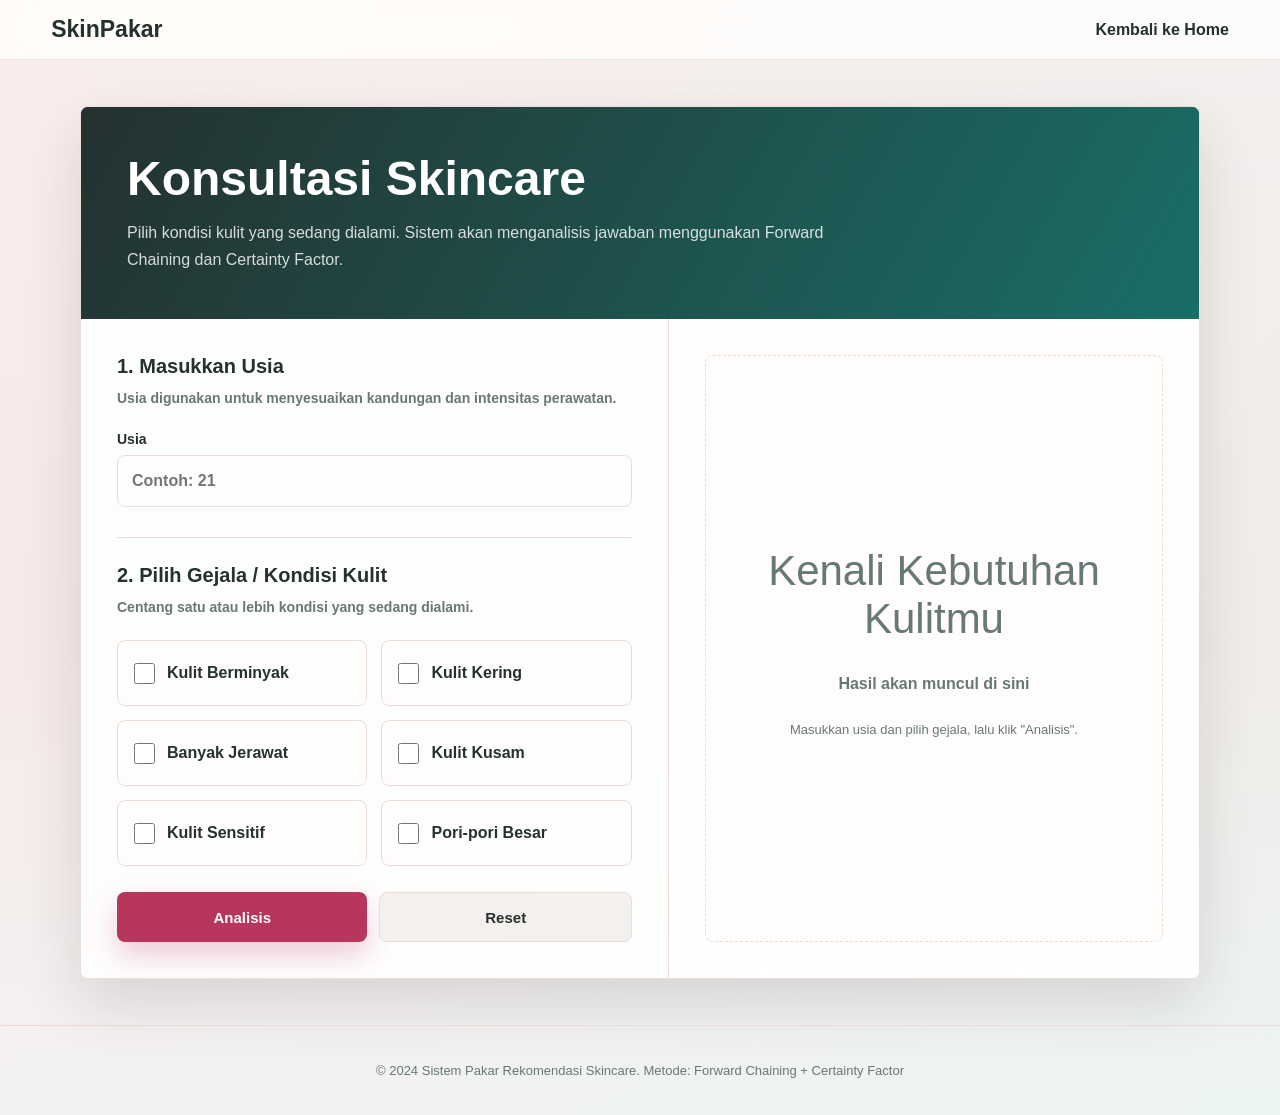
==== commit b57c7c7e: "Bernarkan Pengelompokan Usia" ====
--- a/consultation.html
+++ b/consultation.html
@@ -30,9 +30,8 @@
 
                         <div class="age-field">
                             <label for="age">Usia</label>
-                            <input type="number" id="age" name="age" min="1" max="100" step="1"
-                                inputmode="numeric" placeholder="Contoh: 21" required>
-                            <span class="field-help">Masukkan usia antara 1 sampai 100 tahun.</span>
+                            <input type="number" id="age" name="age" min="1" max="100" step="1" inputmode="numeric"
+                                placeholder="Contoh: 21" required>
                         </div>
 
                         <div class="section-title symptoms-title">2. Pilih Gejala / Kondisi Kulit</div>
@@ -84,4 +83,4 @@
     <script src="assets/js/consultation.js"></script>
 </body>
 
-</html>
+</html>
